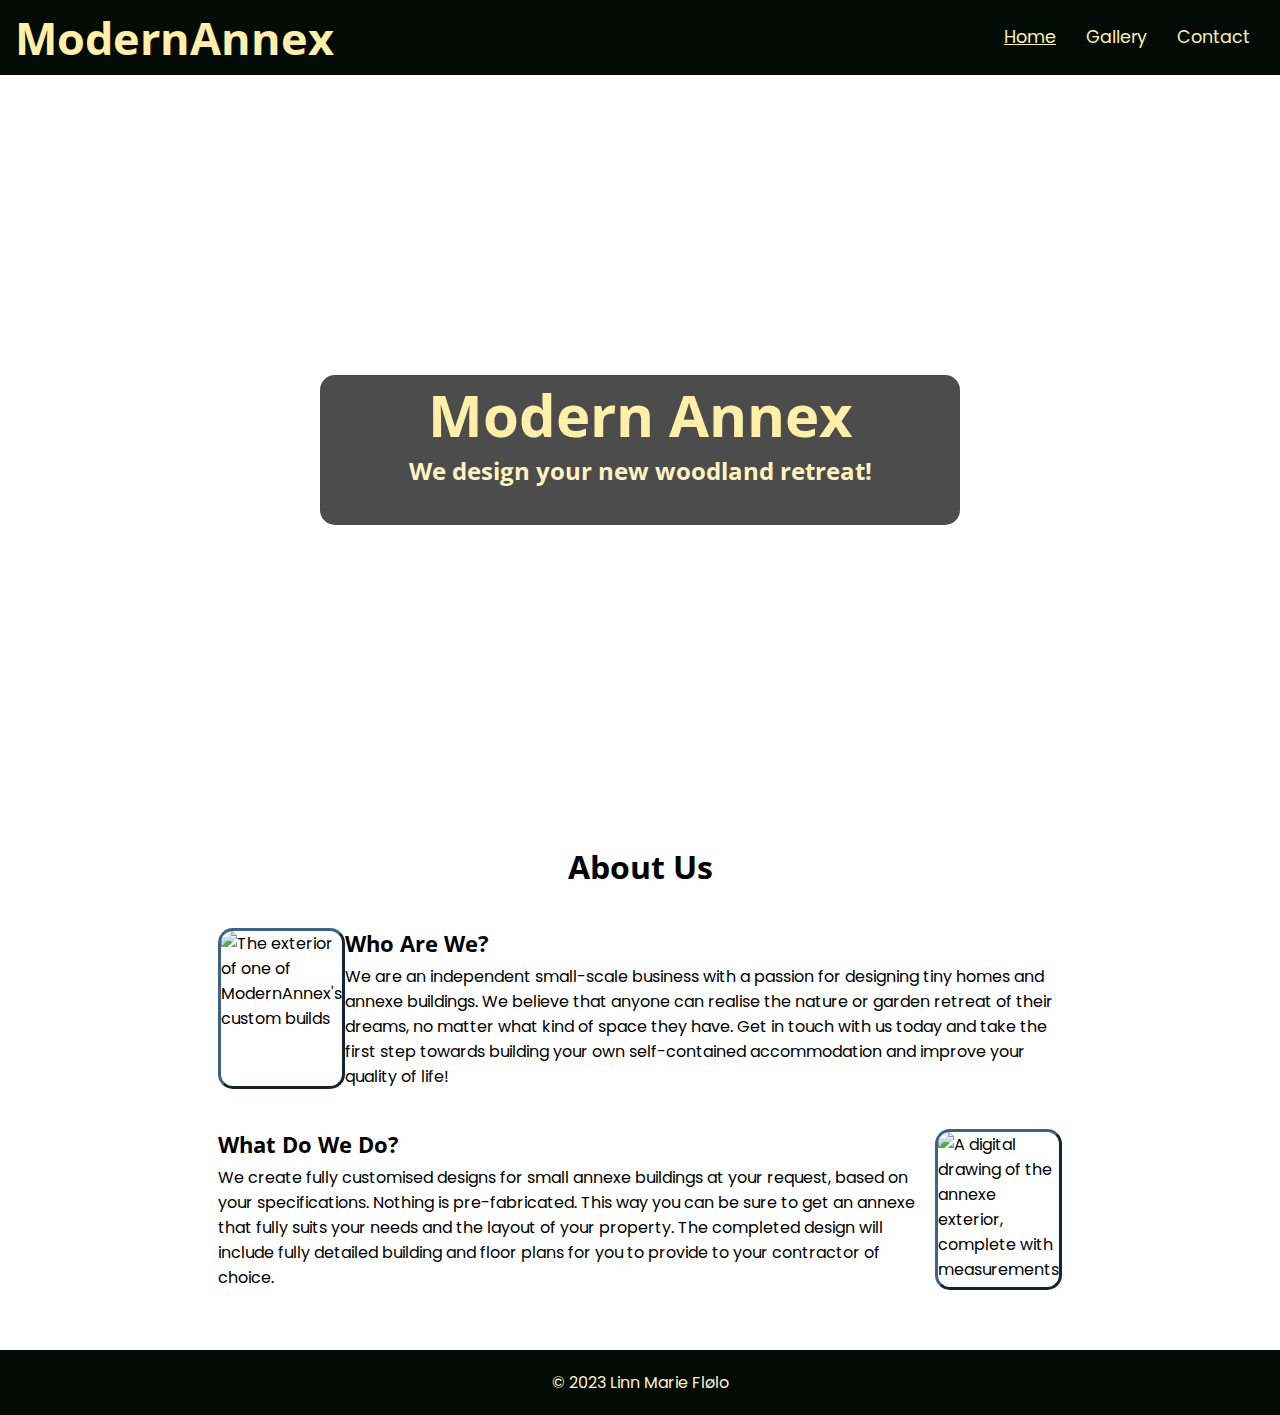
==== index.html @ 2a1b45d0 "Clean up html code and add comments" ====
<!DOCTYPE html>
<html lang="en">

<head>
    <meta charset="UTF-8">
    <meta http-equiv="X-UA-Compatible" content="IE=edge">
    <meta name="viewport" content="width=device-width, initial-scale=1.0">
    <meta name="description" content="Modern Annex provides custom annex designs and building plans">
    <meta name="keywords" content="annex, annexe, custom designs, building plans, floor plan, architecture">

    <link rel="stylesheet" href="assets/css/style.css">

    <title>Modern Annex</title>
</head>

<body>

    <!-- Header -->
    <header>

        <!-- Logo -->
        <a href="index.html">
            <h1 id="logo">ModernAnnex</h1>
        </a>
        <!-- /Logo -->

        <!-- Nav Bar -->
        <nav>
            <ul id="menu">
                <li>
                    <a href="index.html" class="active">Home</a>
                </li>
                <li>
                    <a href="gallery.html">Gallery</a>
                </li>
                <li>
                    <a href="contact.html">Contact</a>
                </li>
            </ul>
        </nav>
        <!-- /Nav Bar -->

    </header>
    <!-- /Header -->

    <main>

        <!-- Hero Section -->
        <section>
            <div id="hero-image-div">
                <div id="cover-text">
                    <h2>Modern Annex</h2>
                    <h3>We design your new woodland retreat!</h3>
                </div>
            </div>
        </section>
        <!-- /Hero Section -->

        <!-- About Section -->
        <section id="about-section">
            <h1 class="section-title">About Us</h1>
            <div id="about">
                <!-- Who Are We -->
                <div class="about-div" id="top-about-div">
                    <div class="about-text-box">
                        <h2 class="about-heading">Who Are We?</h2>
                        <p>
                            We are an independent small-scale business with a passion for designing tiny homes and
                            annexe buildings. We believe that anyone can realise the nature or garden retreat of their
                            dreams, no matter what kind of space they have. Get in touch with us today and take the
                            first step towards building your own self-contained accommodation and improve your quality
                            of life!
                        </p>
                    </div>
                    <img class="about-img" id="about-img-top" src="assets/images/about-img-top.jpg"
                        alt="The exterior of one of ModernAnnex's custom builds">
                </div>
                <!-- /Who Are We -->

                <!-- What Do We Do -->
                <div class="about-div">
                    <div class="about-text-box">
                        <h2 class="about-heading">What Do We Do?</h2>
                        <p>
                            We create fully customised designs for small annexe buildings at your request, based on your
                            specifications. Nothing is pre-fabricated. This way you can be sure to get an annexe that
                            fully suits your needs and the layout of your property. The completed design will include
                            fully detailed building and floor plans for you to provide to your contractor of choice.
                        </p>
                    </div>
                    <img class="about-img" id="about-img-bottom" src="assets/images/about-img-bottom.jpg"
                        alt="A digital drawing of the annexe exterior, complete with measurements">
                </div>
                <!-- /What Do We Do -->
            </div>
        </section>
        <!-- /About Section -->

    </main>

    <!-- Footer -->
    <footer>
        <p>© 2023 Linn Marie Flølo</p>
    </footer>
    <!-- /Footer -->

</body>

</html>
---- assets/css/style.css ----
/* Google Fonts */
@import url('https://fonts.googleapis.com/css2?family=Open+Sans:ital,wght@0,300;0,400;0,500;0,600;0,700;0,800;1,300;1,400;1,500;1,600;1,700;1,800&family=Poppins:ital,wght@0,100;0,200;0,300;0,400;0,500;0,600;0,700;0,800;0,900;1,100;1,200;1,300;1,400;1,500;1,600;1,700;1,800;1,900&display=swap');

/* all html elements */
* {
    margin: 0;
    padding: 0;
    border: none;
}

/* html body */

body {
    font-family: 'Poppins', sans-serif;
    min-height: 100vh;
    display: flex;
    flex-direction: column;
}

/* main */

main {
    flex-grow: 1;
}

/* anchor tags */

a {
    text-decoration: none;
    color: #ffefa9;
}

/* headings */

h1,
h2,
h3 {
    font-family: 'Open Sans', sans-serif;
}

h1 {
    font-weight: 700;
}

.section-title {
    font-size: 2rem;
    text-align: center;
}

/* Header */

header {
    height: 75px;
    background-color: #030b07;
}

/* Logo */

#logo {
    float: left;
    font-size: 2.8rem;
    margin-left: 15px;
}

/* Navigation Menu */

#menu {
    font-size: 1.1rem;
    float: right;
}

#menu,
#logo {
    line-height: 75px;
}

#menu li {
    display: inline;
    float: left;
    list-style-type: none;
    margin-right: 30px;
}

#menu a:hover {
    text-decoration: underline;
}

.active {
    text-decoration: underline;
}

/* Hero Image */

#hero-image-div {
    background: url(../images/hero-image.jpg) no-repeat center center;
    height: 750px;
    width: 100%;
    clear: both;

    display: flex;
    align-items: center;
    justify-content: center;
}

/* Cover Text */

#cover-text {
    background-color: rgba(0, 0, 0, .7);
    color: #ffefa9;
    text-align: center;

    height: 150px;
    width: 50%;

    border-radius: 15px;
}

#cover-text h2 {
    font-size: 3.64rem;
    color: #ffefa9;
}

#cover-text h3 {
    font-size: 1.521rem;
    color: #fff4c2;
}

/* About Section */

#about-section {
    height: auto;
    padding: 20px 0;
}

#about {
    width: 100%;

    display: flex;
    flex-direction: column;
    align-items: center;
}

.about-div {
    display: flex;
    height: auto;
    width: 66%;
    padding: 0 20px 40px;
}

#top-about-div {
    flex-direction: row-reverse;
    padding-top: 40px;
}

.about-text-box {
    display: flex;
    flex-direction: column;
    justify-content: center;
}

.about-heading {
    font-size: 1.4rem;
    margin-bottom: 5px;
}

.about-img {
    width: 40%;
    height: auto;
    border-radius: 15px;
    border: #3b6385 3px outset;
}

#img-left {
    margin-right: 25px;
}

#img-right {
    margin-left: 25px;
}

/* Footer */

footer {
    text-align: center;
    padding: 20px 0;
    background-color: #030b07;
    color: #fff4c2;
}

/* Gallery Page */

#gallery-section {
    padding-top: 20px;
    padding-bottom: 10px;
    flex-grow: inherit;
}

.image-container {
    display: flex;
    flex-wrap: wrap;
    justify-content: center;
    padding: 10px 0;
}

.gallery-img {
    width: 20%;
    height: auto;
    margin: 10px;
}

/* Contact Page */

.contact-section {
    clear: both;
    height: 900px;
    display: flex;
    justify-content: center;
    align-items: center;
}

/* contact form */

.contact-form {
    max-width: 400px;
    background-color: antiquewhite;
    background-color: rgba(0, 0, 0, 0.9);
    padding: 30px;
    border-radius: 15px;
    color: #fff4c2;
}

.contact-form > h2 {
    margin-bottom: 20px;
    color: #ffefa9;
}

/* text inputs */

.input-field {
    width: 100%;
    margin: 5px 0 20px;
    border: 1px solid #030b07;
    border-radius: 2px;
    background: #fafafa;
}

.text-input {
    height: 25px;
}

.input-field:hover {
    border-color: #ffefa9;
}

/* submit button */

.submit-button {
    background-color: #030b07;
    color: #fff4c2;
    font-size: 100%;
    text-align: center;
    display: block;
    margin-top: 20px;
    padding: 15px 32px;
    border-radius: 10px;
}

.submit-button:hover {
    background-color: #fff4c2;
    color: #030b07;
}


/* Media Queries */

/* for medium screen sizes 1024px and down */
@media screen and (max-width: 1024px) {
    header {
        height: 100px;
        padding-bottom: 15px;
        display: flex;
        flex-direction: column;
        align-items: center;
    }

    #logo {
        margin-left: 0;
    }
    
    #menu {
        margin-left: 30px;
        line-height: 25px;
    }

    #cover-text {
        width: 60%;
    }

    .about-div, #top-about-div {
        width: 75%;
    }

    /* gallery page */

    #gallery-section {
        padding-bottom: 20px;
    }

    .gallery-img {
        width: 33%;
    }
}

/* for small screen sizes 810px wide and down */
@media screen and (max-width: 810px) {
    #cover-text {
        width: 75%;
        height: auto;
        padding-bottom: 20px;
    }

    #about-section {
        height: auto;
        padding-bottom: 0;
    }

    .about-div, #top-about-div {
        flex-direction: column-reverse;
        width: 75%;
        height: auto;
        align-items: center;
    }

    .about-div {
        padding: 0 20px 20px;
    }

    #top-about-div {
        padding-top: 20px;
    }

    .about-img {
        width: 100%;
        margin-bottom: 20px;
    }

    #img-left {
        margin-right: 0;
    }

    #img-right {
        margin-left: 0;
    }
    
    .about-text-box {
        padding-bottom: 20px;
    }

    /* gallery page */

    .gallery-img {
        width: 45%;
    }
    
}

/* for mobile screen sizes 570px and down */
@media screen and (max-width: 570px) {
    #cover-text {
        padding-top: 15px;
    }
    
    #cover-text h2 {
        line-height: 4rem;
        margin-bottom: 10px;
    }

    /* gallery page */
    
    .gallery-img {
        width: 90%;
    }
}

/* for mobile screen sizes 330px wide and down */
@media screen and (max-width: 330px) {
    #logo {
        font-size: 2.5rem;
    }
}
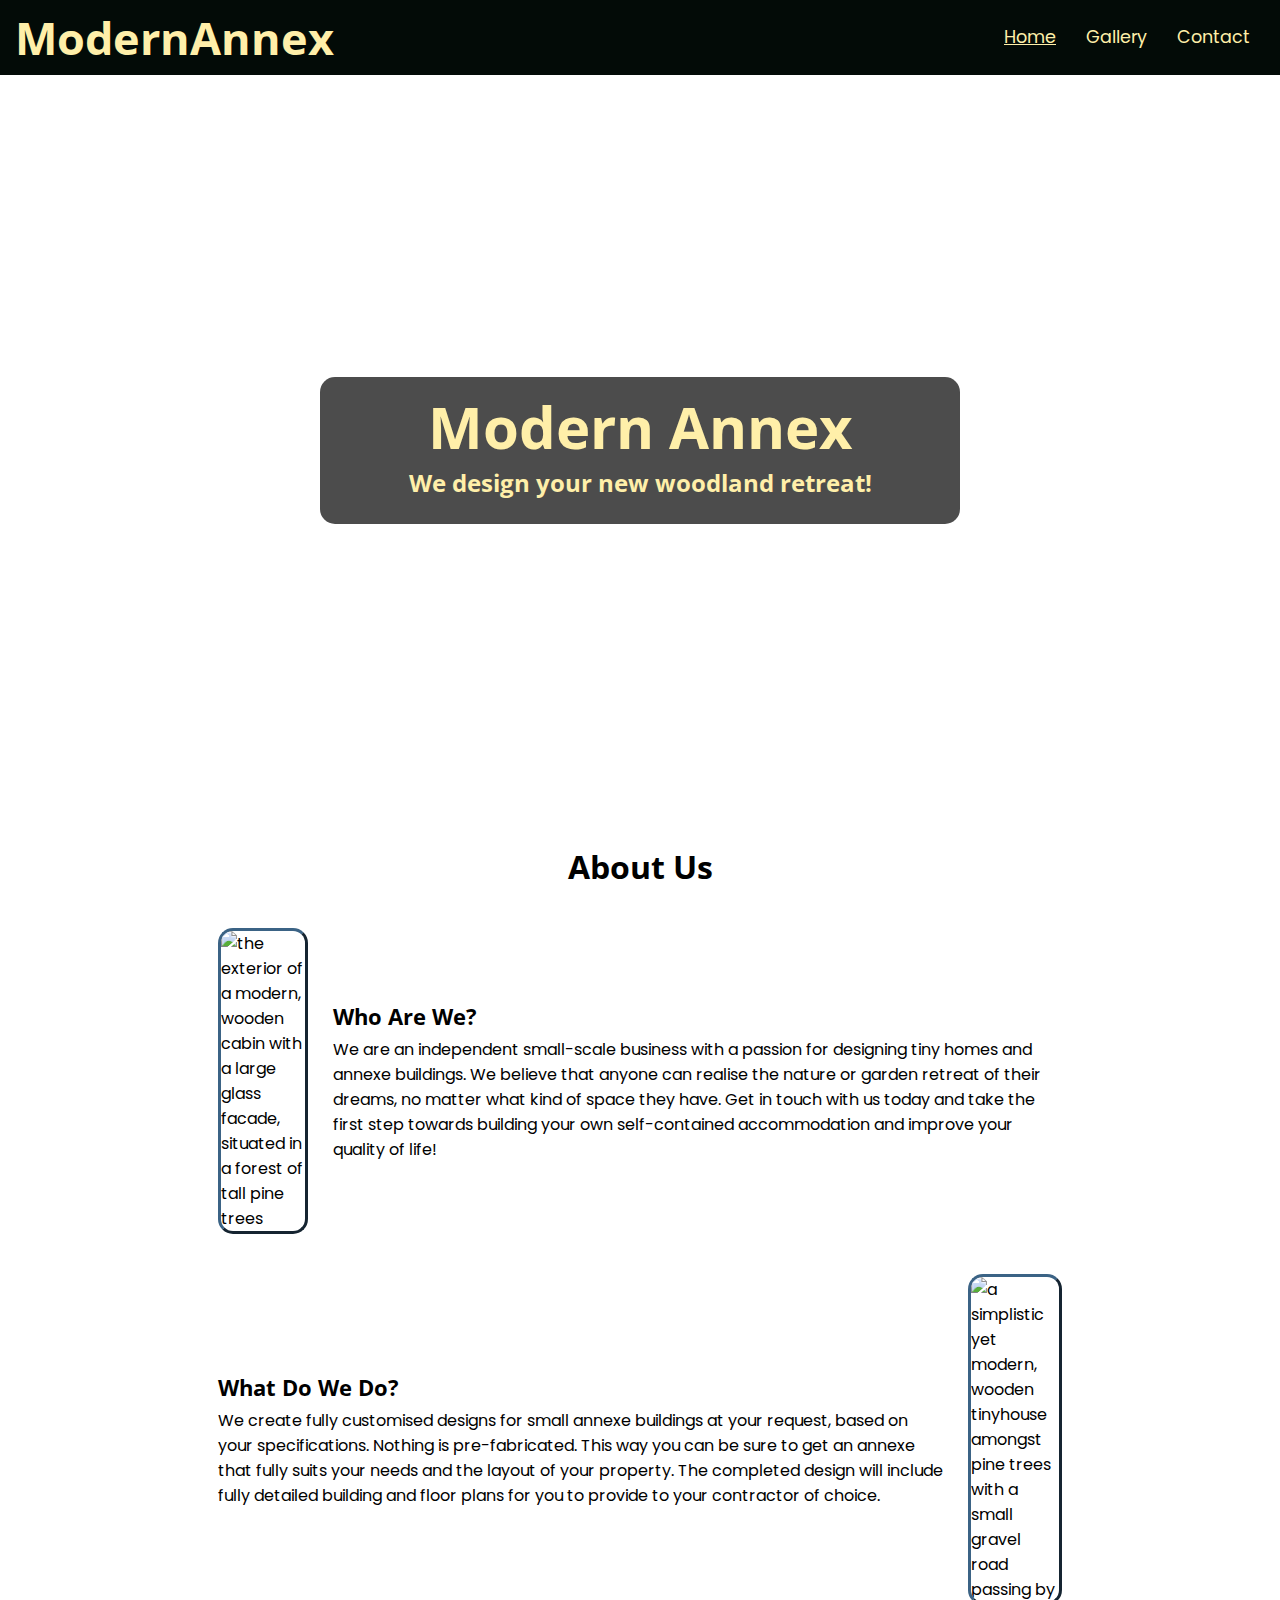
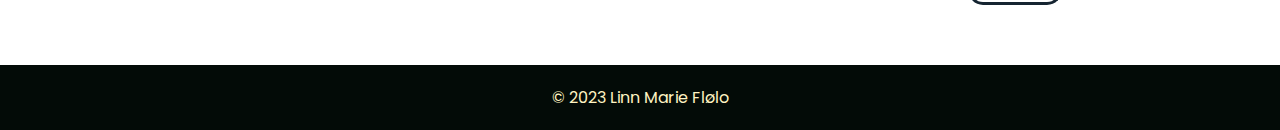
==== commit 889cbfd2: "Edit favicon file paths" ====
--- a/index.html
+++ b/index.html
@@ -7,6 +7,13 @@
     <meta name="viewport" content="width=device-width, initial-scale=1.0">
     <meta name="description" content="Modern Annex provides custom annex designs and building plans">
     <meta name="keywords" content="annex, annexe, custom designs, building plans, floor plan, architecture">
+
+    <!-- Favicon -->
+    <link rel="apple-touch-icon" sizes="180x180" href="assets/favicon/apple-touch-icon.png">
+    <link rel="icon" type="image/png" sizes="32x32" href="assets/favicon/favicon-32x32.png">
+    <link rel="icon" type="image/png" sizes="16x16" href="assets/favicon/favicon-16x16.png">
+    <link rel="manifest" href="assets/favicon/site.webmanifest">
+    <!-- /Favicon -->
 
     <link rel="stylesheet" href="assets/css/style.css">
 
@@ -73,7 +80,7 @@
                         </p>
                     </div>
                     <img class="about-img" id="about-img-top" src="assets/images/about-img-top.jpg"
-                        alt="The exterior of one of ModernAnnex's custom builds">
+                        alt="the exterior of a modern, wooden cabin with a large glass facade, situated in a forest of tall pine trees">
                 </div>
                 <!-- /Who Are We -->
 
@@ -89,7 +96,7 @@
                         </p>
                     </div>
                     <img class="about-img" id="about-img-bottom" src="assets/images/about-img-bottom.jpg"
-                        alt="A digital drawing of the annexe exterior, complete with measurements">
+                        alt="a simplistic yet modern, wooden tinyhouse amongst pine trees with a small gravel road passing by">
                 </div>
                 <!-- /What Do We Do -->
             </div>
--- a/assets/css/style.css
+++ b/assets/css/style.css
@@ -1,5 +1,7 @@
 /* Google Fonts */
 @import url('https://fonts.googleapis.com/css2?family=Open+Sans:ital,wght@0,300;0,400;0,500;0,600;0,700;0,800;1,300;1,400;1,500;1,600;1,700;1,800&family=Poppins:ital,wght@0,100;0,200;0,300;0,400;0,500;0,600;0,700;0,800;0,900;1,100;1,200;1,300;1,400;1,500;1,600;1,700;1,800;1,900&display=swap');
+
+/* HTML Elements */
 
 /* all html elements */
 * {
@@ -8,7 +10,7 @@
     border: none;
 }
 
-/* html body */
+/* body */
 
 body {
     font-family: 'Poppins', sans-serif;
@@ -21,6 +23,7 @@
 
 main {
     flex-grow: 1;
+    margin-top: 75px;
 }
 
 /* anchor tags */
@@ -52,6 +55,10 @@
 header {
     height: 75px;
     background-color: #030b07;
+
+    position: fixed;
+    top: 0;
+    width: 100%;
 }
 
 /* Logo */
@@ -75,7 +82,6 @@
 }
 
 #menu li {
-    display: inline;
     float: left;
     list-style-type: none;
     margin-right: 30px;
@@ -89,7 +95,9 @@
     text-decoration: underline;
 }
 
-/* Hero Image */
+/* Hero Section */
+
+/* hero image */
 
 #hero-image-div {
     background: url(../images/hero-image.jpg) no-repeat center center;
@@ -102,27 +110,23 @@
     justify-content: center;
 }
 
-/* Cover Text */
+/* cover text */
 
 #cover-text {
     background-color: rgba(0, 0, 0, .7);
     color: #ffefa9;
     text-align: center;
-
-    height: 150px;
     width: 50%;
-
+    padding: 10px 0 25px;
     border-radius: 15px;
 }
 
 #cover-text h2 {
     font-size: 3.64rem;
-    color: #ffefa9;
 }
 
 #cover-text h3 {
     font-size: 1.521rem;
-    color: #fff4c2;
 }
 
 /* About Section */
@@ -132,6 +136,8 @@
     padding: 20px 0;
 }
 
+/* about section containers */
+
 #about {
     width: 100%;
 
@@ -152,6 +158,8 @@
     padding-top: 40px;
 }
 
+/* about section text */
+
 .about-text-box {
     display: flex;
     flex-direction: column;
@@ -162,6 +170,8 @@
     font-size: 1.4rem;
     margin-bottom: 5px;
 }
+
+/* about section images */
 
 .about-img {
     width: 40%;
@@ -170,11 +180,11 @@
     border: #3b6385 3px outset;
 }
 
-#img-left {
+#about-img-top {
     margin-right: 25px;
 }
 
-#img-right {
+#about-img-bottom {
     margin-left: 25px;
 }
 
@@ -190,10 +200,10 @@
 /* Gallery Page */
 
 #gallery-section {
-    padding-top: 20px;
-    padding-bottom: 10px;
-    flex-grow: inherit;
-}
+    padding: 20px 0;
+}
+
+/* gallery images */
 
 .image-container {
     display: flex;
@@ -211,7 +221,6 @@
 /* Contact Page */
 
 .contact-section {
-    clear: both;
     height: 900px;
     display: flex;
     justify-content: center;
@@ -222,7 +231,6 @@
 
 .contact-form {
     max-width: 400px;
-    background-color: antiquewhite;
     background-color: rgba(0, 0, 0, 0.9);
     padding: 30px;
     border-radius: 15px;
@@ -275,6 +283,9 @@
 
 /* for medium screen sizes 1024px and down */
 @media screen and (max-width: 1024px) {
+
+    /* header section */
+
     header {
         height: 100px;
         padding-bottom: 15px;
@@ -292,37 +303,43 @@
         line-height: 25px;
     }
 
+    /* hero section */
+
     #cover-text {
         width: 60%;
     }
 
+    /* about section */
+
     .about-div, #top-about-div {
         width: 75%;
     }
 
     /* gallery page */
 
-    #gallery-section {
-        padding-bottom: 20px;
-    }
-
     .gallery-img {
         width: 33%;
     }
 }
 
-/* for small screen sizes 810px wide and down */
-@media screen and (max-width: 810px) {
+/* for small screen sizes 820px wide and down */
+@media screen and (max-width: 820px) {
+
+    /* hero section */
+
     #cover-text {
         width: 75%;
         height: auto;
-        padding-bottom: 20px;
-    }
+    }
+
+    /* about section */
 
     #about-section {
         height: auto;
         padding-bottom: 0;
     }
+
+    /* about section containers */
 
     .about-div, #top-about-div {
         flex-direction: column-reverse;
@@ -338,19 +355,23 @@
     #top-about-div {
         padding-top: 20px;
     }
+    
+    /* about section images */
 
     .about-img {
         width: 100%;
         margin-bottom: 20px;
     }
 
-    #img-left {
+    #about-img-top {
         margin-right: 0;
     }
 
-    #img-right {
+    #about-img-bottom {
         margin-left: 0;
     }
+
+    /* about section text boxes */
     
     .about-text-box {
         padding-bottom: 20px;
@@ -364,8 +385,11 @@
     
 }
 
-/* for mobile screen sizes 570px and down */
+/* for small screen sizes 570px wide and down */
 @media screen and (max-width: 570px) {
+
+    /* hero section */
+
     #cover-text {
         padding-top: 15px;
     }
@@ -380,11 +404,37 @@
     .gallery-img {
         width: 90%;
     }
+
+    /* contact page */
+
+    .form-container {
+        width: 90%;
+    }
+
 }
 
 /* for mobile screen sizes 330px wide and down */
 @media screen and (max-width: 330px) {
+
+    /* header section */
+
     #logo {
         font-size: 2.5rem;
     }
+
+    /* hero section */
+
+    #cover-text {
+        padding: 15px 10px 25px;
+    }
+
+    /* contact page */
+
+    .form-container {
+        width: 95%;
+    }
+
+    .contact-form {
+        padding: 20px;
+    }
 }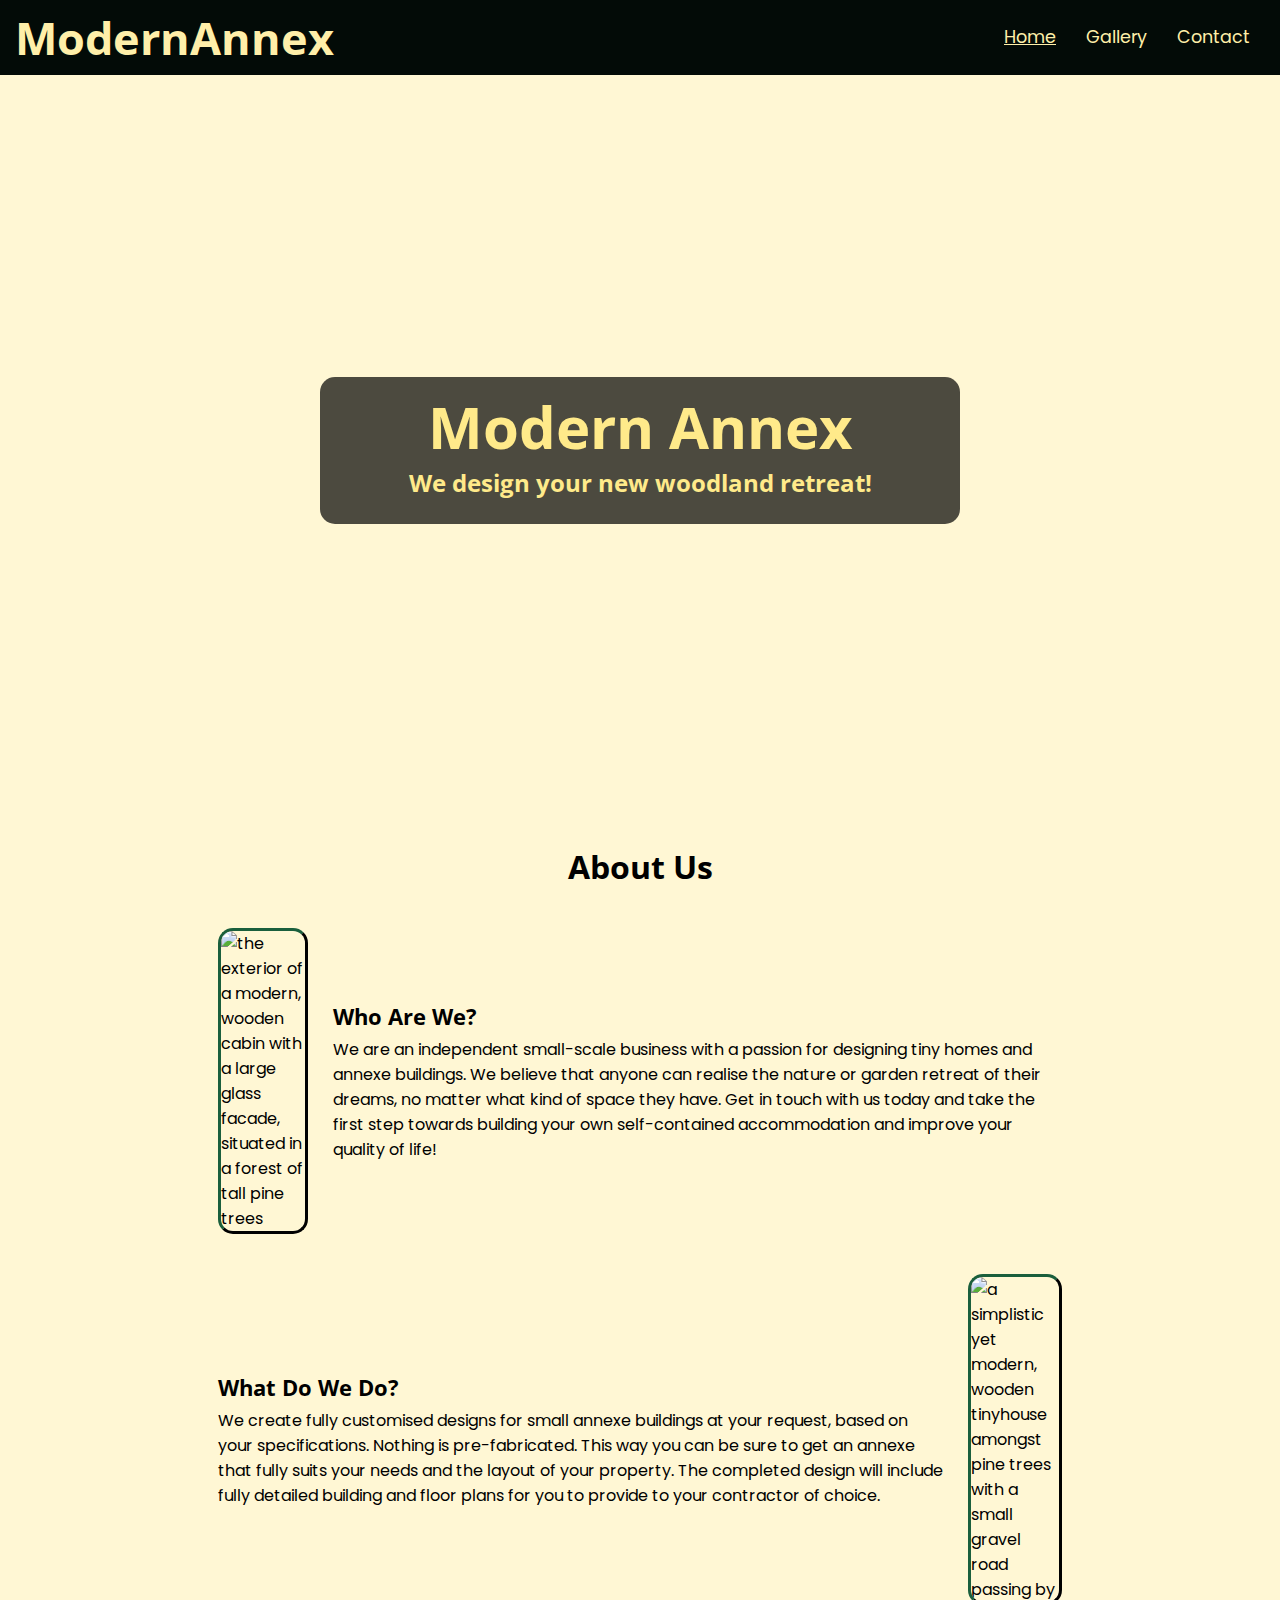
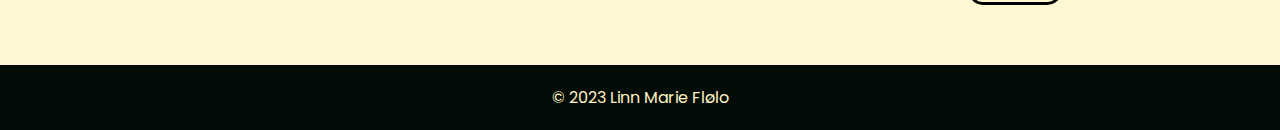
==== commit ccc9b182: "Add comments with credits to code" ====
--- a/index.html
+++ b/index.html
@@ -6,9 +6,9 @@
     <meta http-equiv="X-UA-Compatible" content="IE=edge">
     <meta name="viewport" content="width=device-width, initial-scale=1.0">
     <meta name="description" content="Modern Annex provides custom annex designs and building plans">
-    <meta name="keywords" content="annex, annexe, custom designs, building plans, floor plan, architecture">
+    <meta name="keywords" content="annex, annexe, custom designs, building plans, tiny homes, architecture">
 
-    <!-- Favicon -->
+    <!-- Favicon: code from favicon.io -->
     <link rel="apple-touch-icon" sizes="180x180" href="assets/favicon/apple-touch-icon.png">
     <link rel="icon" type="image/png" sizes="32x32" href="assets/favicon/favicon-32x32.png">
     <link rel="icon" type="image/png" sizes="16x16" href="assets/favicon/favicon-16x16.png">
@@ -25,13 +25,13 @@
     <!-- Header -->
     <header>
 
-        <!-- Logo -->
+        <!-- Logo: code from Love Running walkthrough project -->
         <a href="index.html">
             <h1 id="logo">ModernAnnex</h1>
         </a>
         <!-- /Logo -->
 
-        <!-- Nav Bar -->
+        <!-- Nav Bar: code from Love Running walkthrough project -->
         <nav>
             <ul id="menu">
                 <li>
@@ -52,7 +52,7 @@
 
     <main>
 
-        <!-- Hero Section -->
+        <!-- Hero Section: code from Love Running walkthrough project -->
         <section>
             <div id="hero-image-div">
                 <div id="cover-text">
@@ -65,7 +65,7 @@
 
         <!-- About Section -->
         <section id="about-section">
-            <h1 class="section-title">About Us</h1>
+            <h2 class="section-title">About Us</h2>
             <div id="about">
                 <!-- Who Are We -->
                 <div class="about-div" id="top-about-div">
--- a/assets/css/style.css
+++ b/assets/css/style.css
@@ -3,20 +3,26 @@
 
 /* HTML Elements */
 
-/* all html elements */
+/* all html elements --- code from Love Running walkthrough project */
 * {
     margin: 0;
     padding: 0;
     border: none;
 }
 
-/* body */
+/* html and body */
+
+html, body {
+    height: 100%;
+    width: 100%;
+}
 
 body {
     font-family: 'Poppins', sans-serif;
     min-height: 100vh;
     display: flex;
     flex-direction: column;
+    background-color: #FFF7D4;
 }
 
 /* main */
@@ -48,6 +54,7 @@
 .section-title {
     font-size: 2rem;
     text-align: center;
+    padding-top: 20px;
 }
 
 /* Header */
@@ -56,12 +63,13 @@
     height: 75px;
     background-color: #030b07;
 
+    /* code for fixed header from W3Schools */
     position: fixed;
     top: 0;
     width: 100%;
 }
 
-/* Logo */
+/* Logo - code referenced from Love Running walkthrough project */
 
 #logo {
     float: left;
@@ -69,7 +77,7 @@
     margin-left: 15px;
 }
 
-/* Navigation Menu */
+/* Navigation Menu - code referenced from Love Running walkthrough project */
 
 #menu {
     font-size: 1.1rem;
@@ -97,9 +105,10 @@
 
 /* Hero Section */
 
-/* hero image */
+/* hero image - code referenced from Love Running walkthrough project */
 
 #hero-image-div {
+    background-color: #030b07;
     background: url(../images/hero-image.jpg) no-repeat center center;
     height: 750px;
     width: 100%;
@@ -110,11 +119,11 @@
     justify-content: center;
 }
 
-/* cover text */
+/* cover text - code referenced from Love Running walkthrough project */
 
 #cover-text {
     background-color: rgba(0, 0, 0, .7);
-    color: #ffefa9;
+    color: #FFEA8A;
     text-align: center;
     width: 50%;
     padding: 10px 0 25px;
@@ -133,7 +142,7 @@
 
 #about-section {
     height: auto;
-    padding: 20px 0;
+    padding-bottom: 20px;
 }
 
 /* about section containers */
@@ -177,7 +186,8 @@
     width: 40%;
     height: auto;
     border-radius: 15px;
-    border: #3b6385 3px outset;
+    /* border code from MadMiners SMP site */
+    border: #030b07 3px outset;
 }
 
 #about-img-top {
@@ -200,7 +210,8 @@
 /* Gallery Page */
 
 #gallery-section {
-    padding: 20px 0;
+    height: 100%;
+    padding-bottom: 20px;
 }
 
 /* gallery images */
@@ -213,7 +224,7 @@
 }
 
 .gallery-img {
-    width: 20%;
+    width: 22%;
     height: auto;
     margin: 10px;
 }
@@ -221,13 +232,24 @@
 /* Contact Page */
 
 .contact-section {
-    height: 900px;
-    display: flex;
-    justify-content: center;
+    height: 100%;
+    display: flex;
+    flex-direction: column;
     align-items: center;
+    padding-bottom: 20px;
+}
+
+#contact-title {
+    padding-top: 40px;
 }
 
 /* contact form */
+
+.form-container {
+    padding-top: 40px;
+}
+
+/* code adapted from Love Running project challenges */
 
 .contact-form {
     max-width: 400px;
@@ -242,14 +264,15 @@
     color: #ffefa9;
 }
 
-/* text inputs */
+/* text inputs - code adapted from Love Running project challenges */
 
 .input-field {
     width: 100%;
     margin: 5px 0 20px;
     border: 1px solid #030b07;
-    border-radius: 2px;
+    border-radius: 5px;
     background: #fafafa;
+    padding-left: 5px;
 }
 
 .text-input {
@@ -260,7 +283,7 @@
     border-color: #ffefa9;
 }
 
-/* submit button */
+/* submit button - code adapted from Love Running project challenges */
 
 .submit-button {
     background-color: #030b07;
@@ -271,6 +294,7 @@
     margin-top: 20px;
     padding: 15px 32px;
     border-radius: 10px;
+    cursor: pointer;
 }
 
 .submit-button:hover {
@@ -278,11 +302,38 @@
     color: #030b07;
 }
 
-
-/* Media Queries */
+/* Form Feedback */
+
+#feedback-section {
+    height: 100%;
+    display: flex;
+    justify-content: center;
+    align-items: center;
+}
+
+#form-feedback-div {
+    text-align: center;
+    line-height: 50px;
+}
+
+#form-feedback-div a {
+    text-decoration: underline;
+    color: #030b07;
+}
+
+#form-feedback-div a:hover {
+    color: #ffefa9;
+}
+
+
+/* Media Queries - referenced from Love Running walkthrough project */
 
 /* for medium screen sizes 1024px and down */
 @media screen and (max-width: 1024px) {
+
+    main {
+        margin-top: 115px;
+    }
 
     /* header section */
 
@@ -320,9 +371,19 @@
     .gallery-img {
         width: 33%;
     }
-}
-
-/* for small screen sizes 820px wide and down */
+
+    /* contact page */
+
+    #contact-title {
+        padding-top: 20px;
+    }
+
+    .form-container {
+        padding-top: 20px;
+    }
+}
+
+/* for medium to small screen sizes 820px wide and down */
 @media screen and (max-width: 820px) {
 
     /* hero section */
@@ -422,6 +483,10 @@
         font-size: 2.5rem;
     }
 
+    #menu {
+        font-size: 1rem;
+    }
+
     /* hero section */
 
     #cover-text {
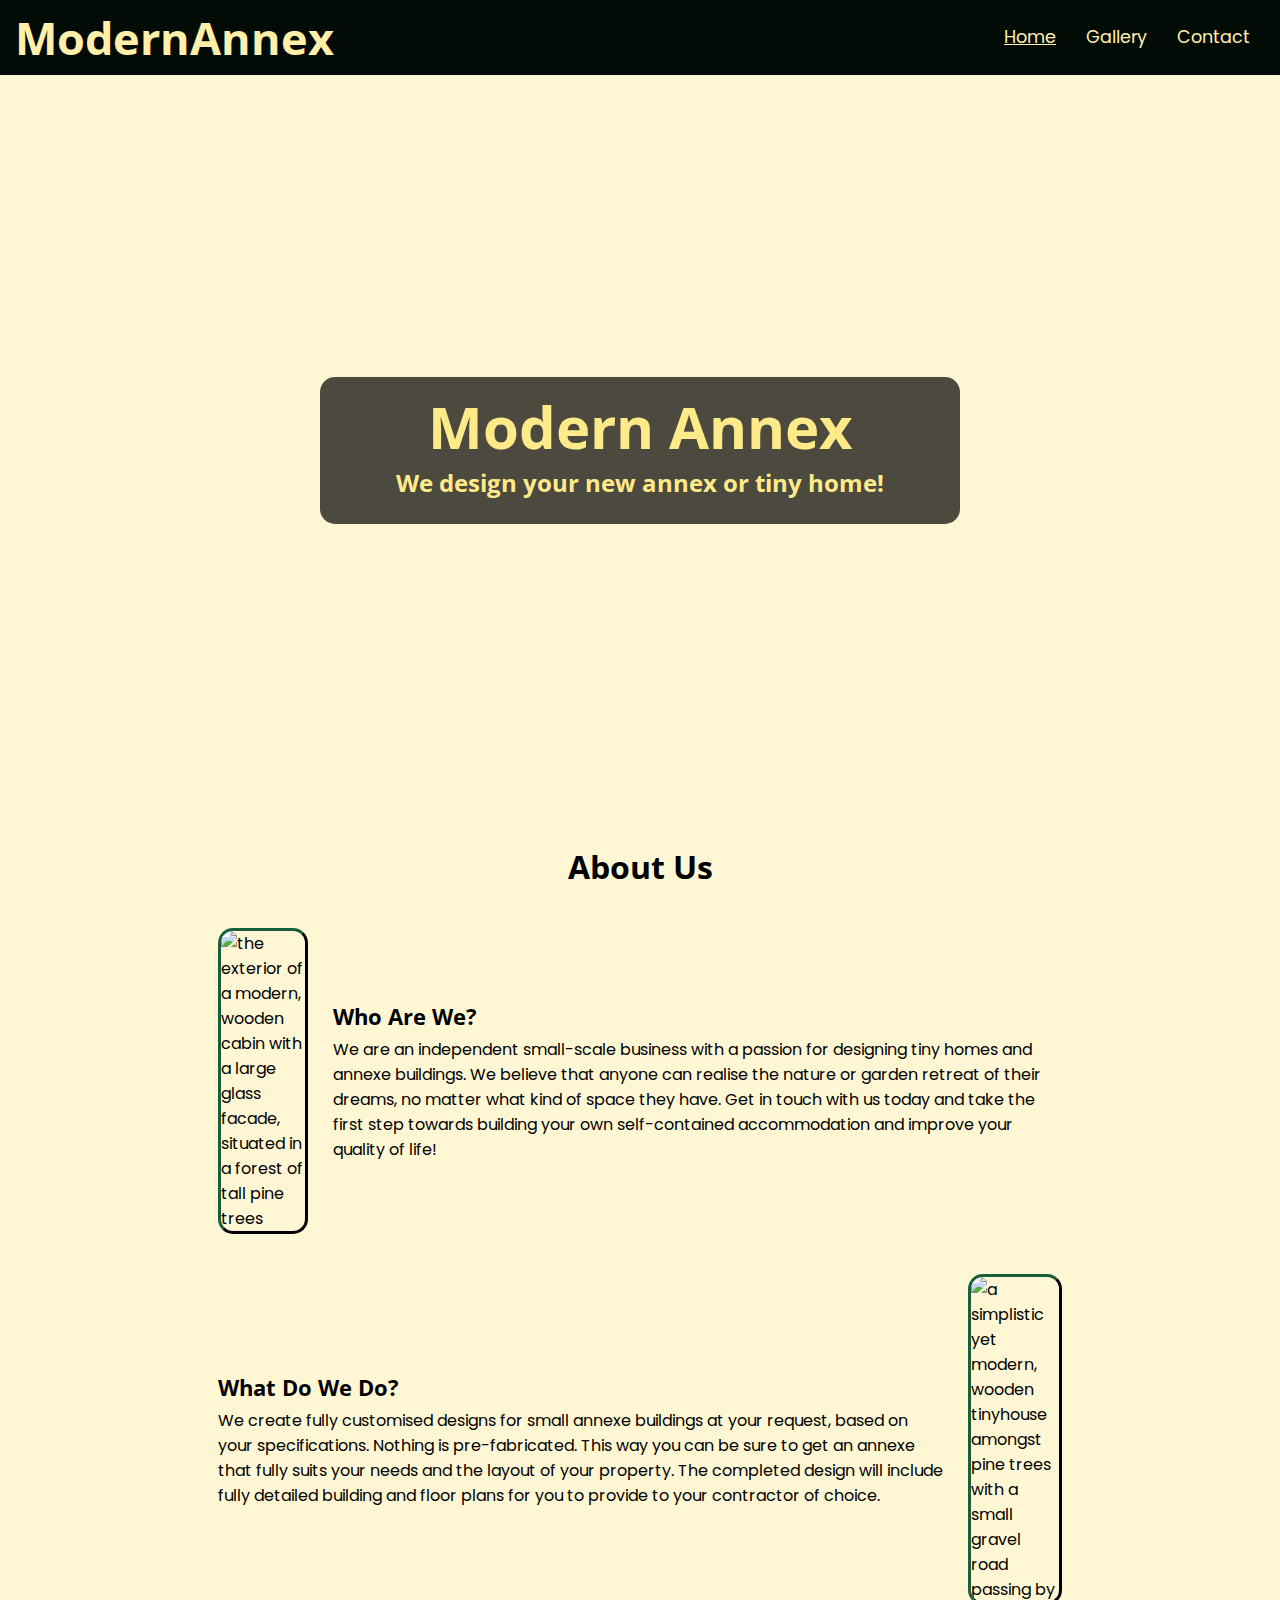
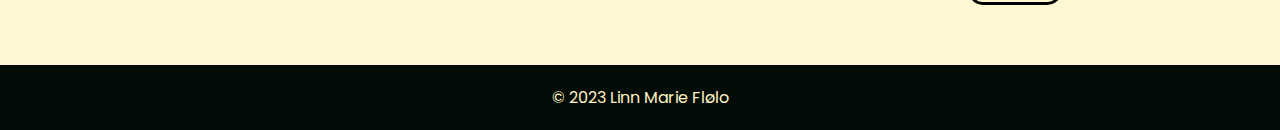
==== commit 2fa017eb: "Edit hero text to make purpose more clear" ====
--- a/index.html
+++ b/index.html
@@ -57,7 +57,7 @@
             <div id="hero-image-div">
                 <div id="cover-text">
                     <h2>Modern Annex</h2>
-                    <h3>We design your new woodland retreat!</h3>
+                    <h3>We design your new annex or tiny home!</h3>
                 </div>
             </div>
         </section>
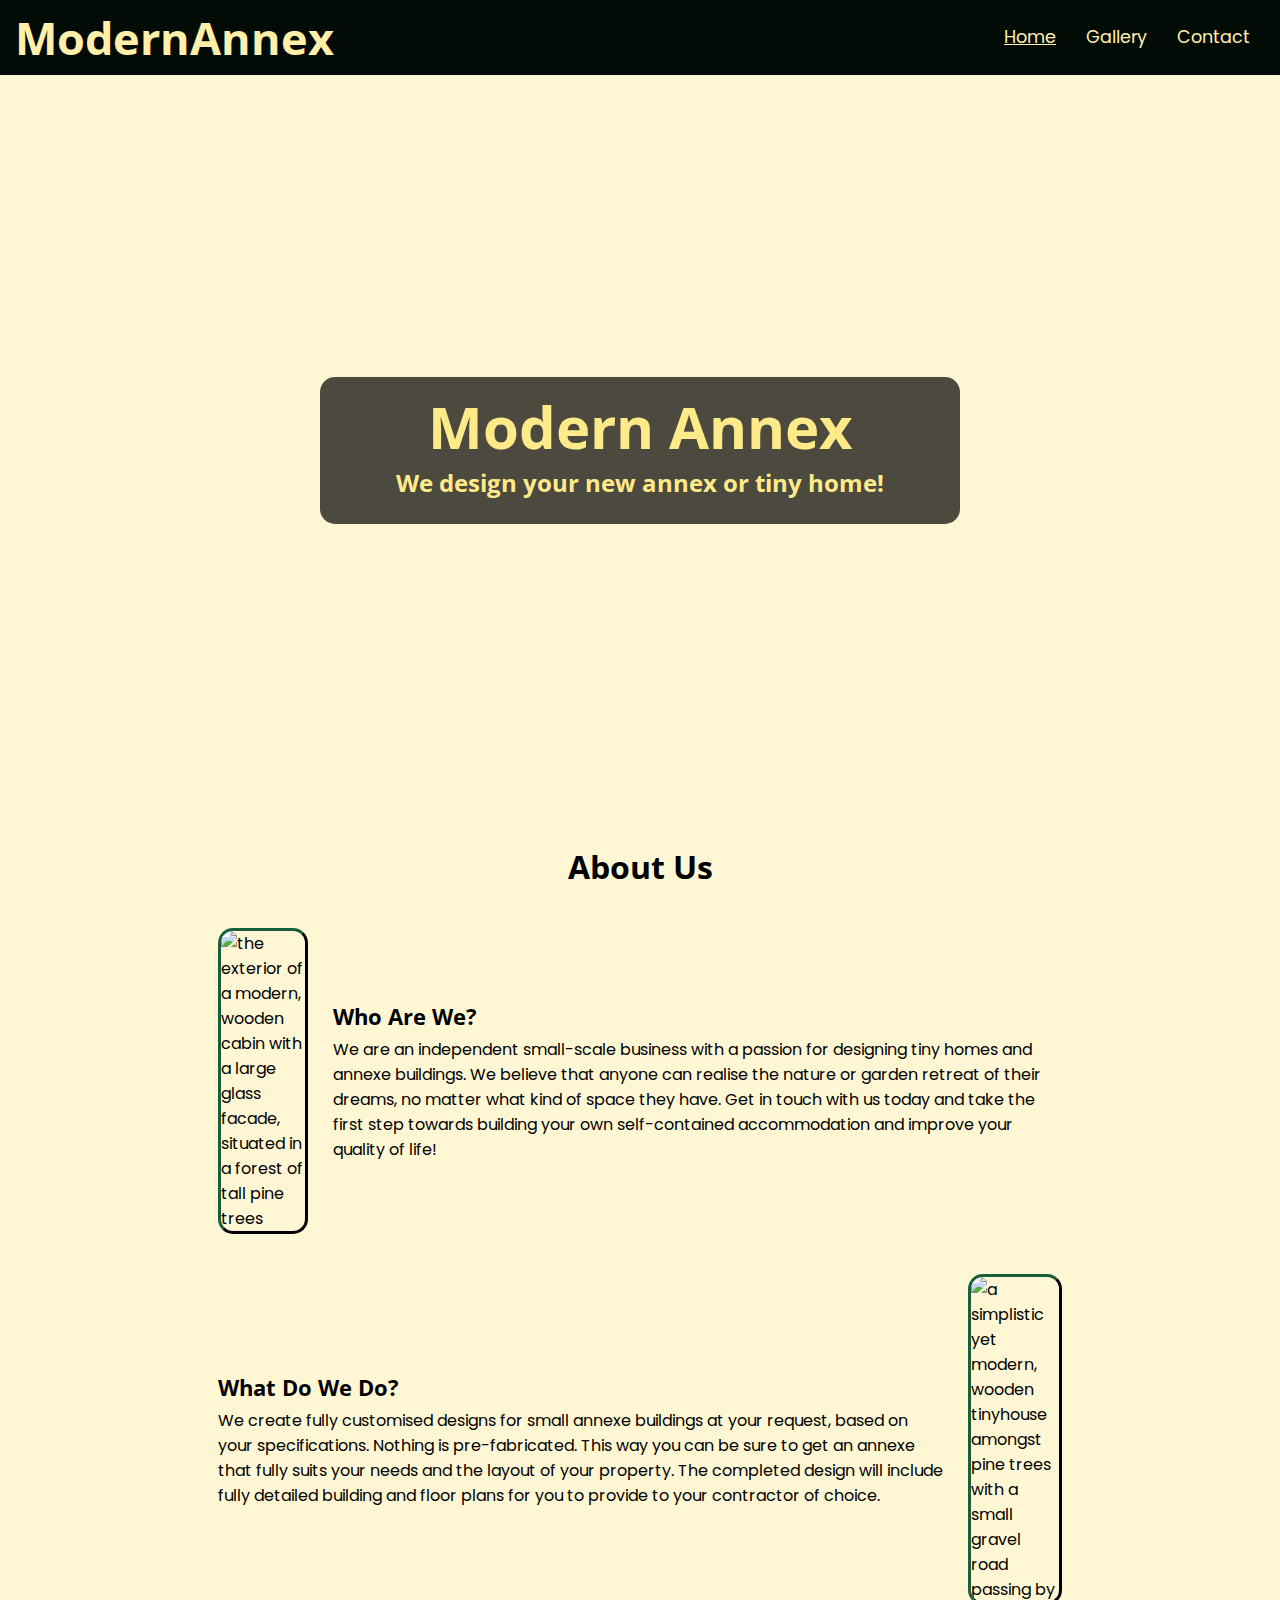
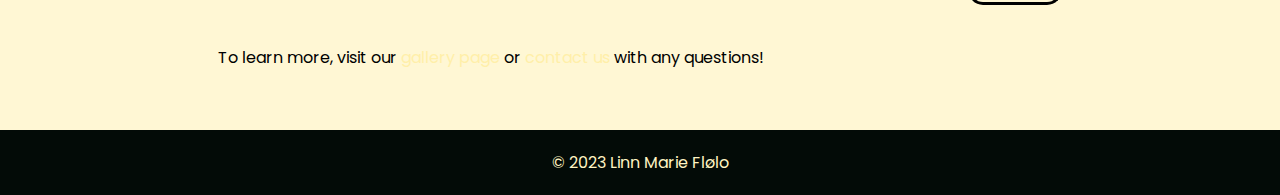
==== commit 25b7f8de: "Add cta text to a div and assign class" ====
--- a/index.html
+++ b/index.html
@@ -99,6 +99,14 @@
                         alt="a simplistic yet modern, wooden tinyhouse amongst pine trees with a small gravel road passing by">
                 </div>
                 <!-- /What Do We Do -->
+                <!-- Call To Action -->
+                <div class="about-div">
+                    <p>
+                        To learn more, visit our <a href="gallery.html" class="internal-link">gallery page</a> 
+                        or <a href="contact.html" class="internal-link">contact us</a> with any questions!
+                    </p>
+                </div>
+                <!-- /Call To Action -->
             </div>
         </section>
         <!-- /About Section -->
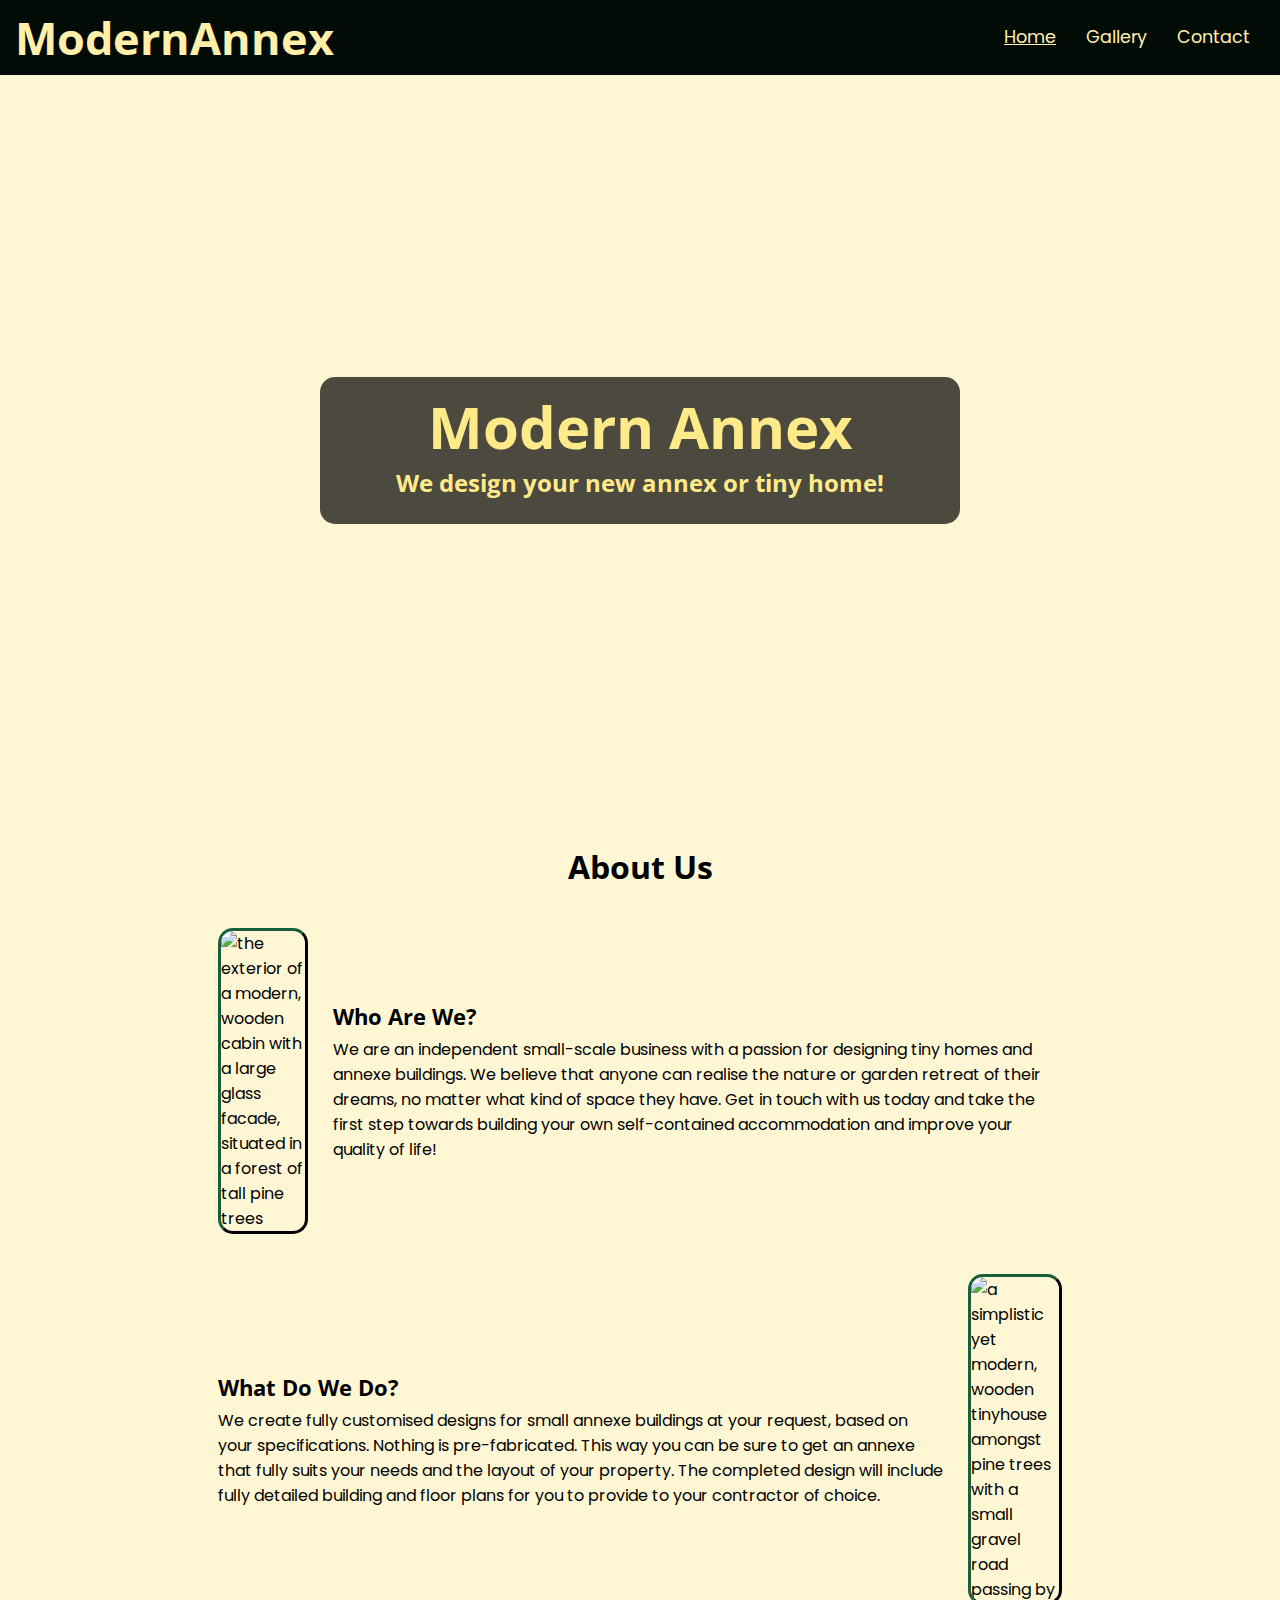
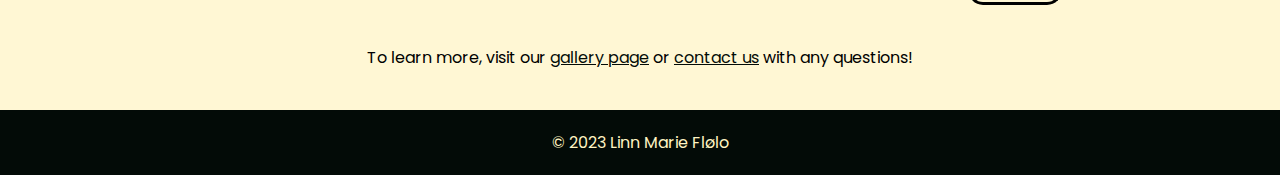
==== commit 60ffd335: "Adjust responsiveness of home page" ====
--- a/index.html
+++ b/index.html
@@ -100,7 +100,7 @@
                 </div>
                 <!-- /What Do We Do -->
                 <!-- Call To Action -->
-                <div class="about-div">
+                <div class="about-div" id="call-to-action-div">
                     <p>
                         To learn more, visit our <a href="gallery.html" class="internal-link">gallery page</a> 
                         or <a href="contact.html" class="internal-link">contact us</a> with any questions!
--- a/assets/css/style.css
+++ b/assets/css/style.css
@@ -36,6 +36,15 @@
 
 a {
     text-decoration: none;
+    color: #ffefa9;
+}
+
+.internal-link {
+    text-decoration: underline;
+    color: #030b07;
+}
+
+.internal-link:hover {
     color: #ffefa9;
 }
 
@@ -149,7 +158,6 @@
 
 #about {
     width: 100%;
-
     display: flex;
     flex-direction: column;
     align-items: center;
@@ -165,6 +173,13 @@
 #top-about-div {
     flex-direction: row-reverse;
     padding-top: 40px;
+}
+
+#call-to-action-div {
+    display: flex;
+    justify-content: center;
+    text-align: center;
+    padding-bottom: 20px;
 }
 
 /* about section text */
@@ -227,6 +242,8 @@
     width: 22%;
     height: auto;
     margin: 10px;
+    border: #030b07 2px outset;
+    border-radius: 15px;
 }
 
 /* Contact Page */
@@ -291,10 +308,10 @@
     font-size: 100%;
     text-align: center;
     display: block;
-    margin-top: 20px;
     padding: 15px 32px;
     border-radius: 10px;
     cursor: pointer;
+    margin: 0 auto;
 }
 
 .submit-button:hover {
@@ -314,15 +331,6 @@
 #form-feedback-div {
     text-align: center;
     line-height: 50px;
-}
-
-#form-feedback-div a {
-    text-decoration: underline;
-    color: #030b07;
-}
-
-#form-feedback-div a:hover {
-    color: #ffefa9;
 }
 
 
@@ -395,10 +403,10 @@
 
     /* about section */
 
-    #about-section {
+    /* #about-section {
         height: auto;
         padding-bottom: 0;
-    }
+    } */
 
     /* about section containers */
 
